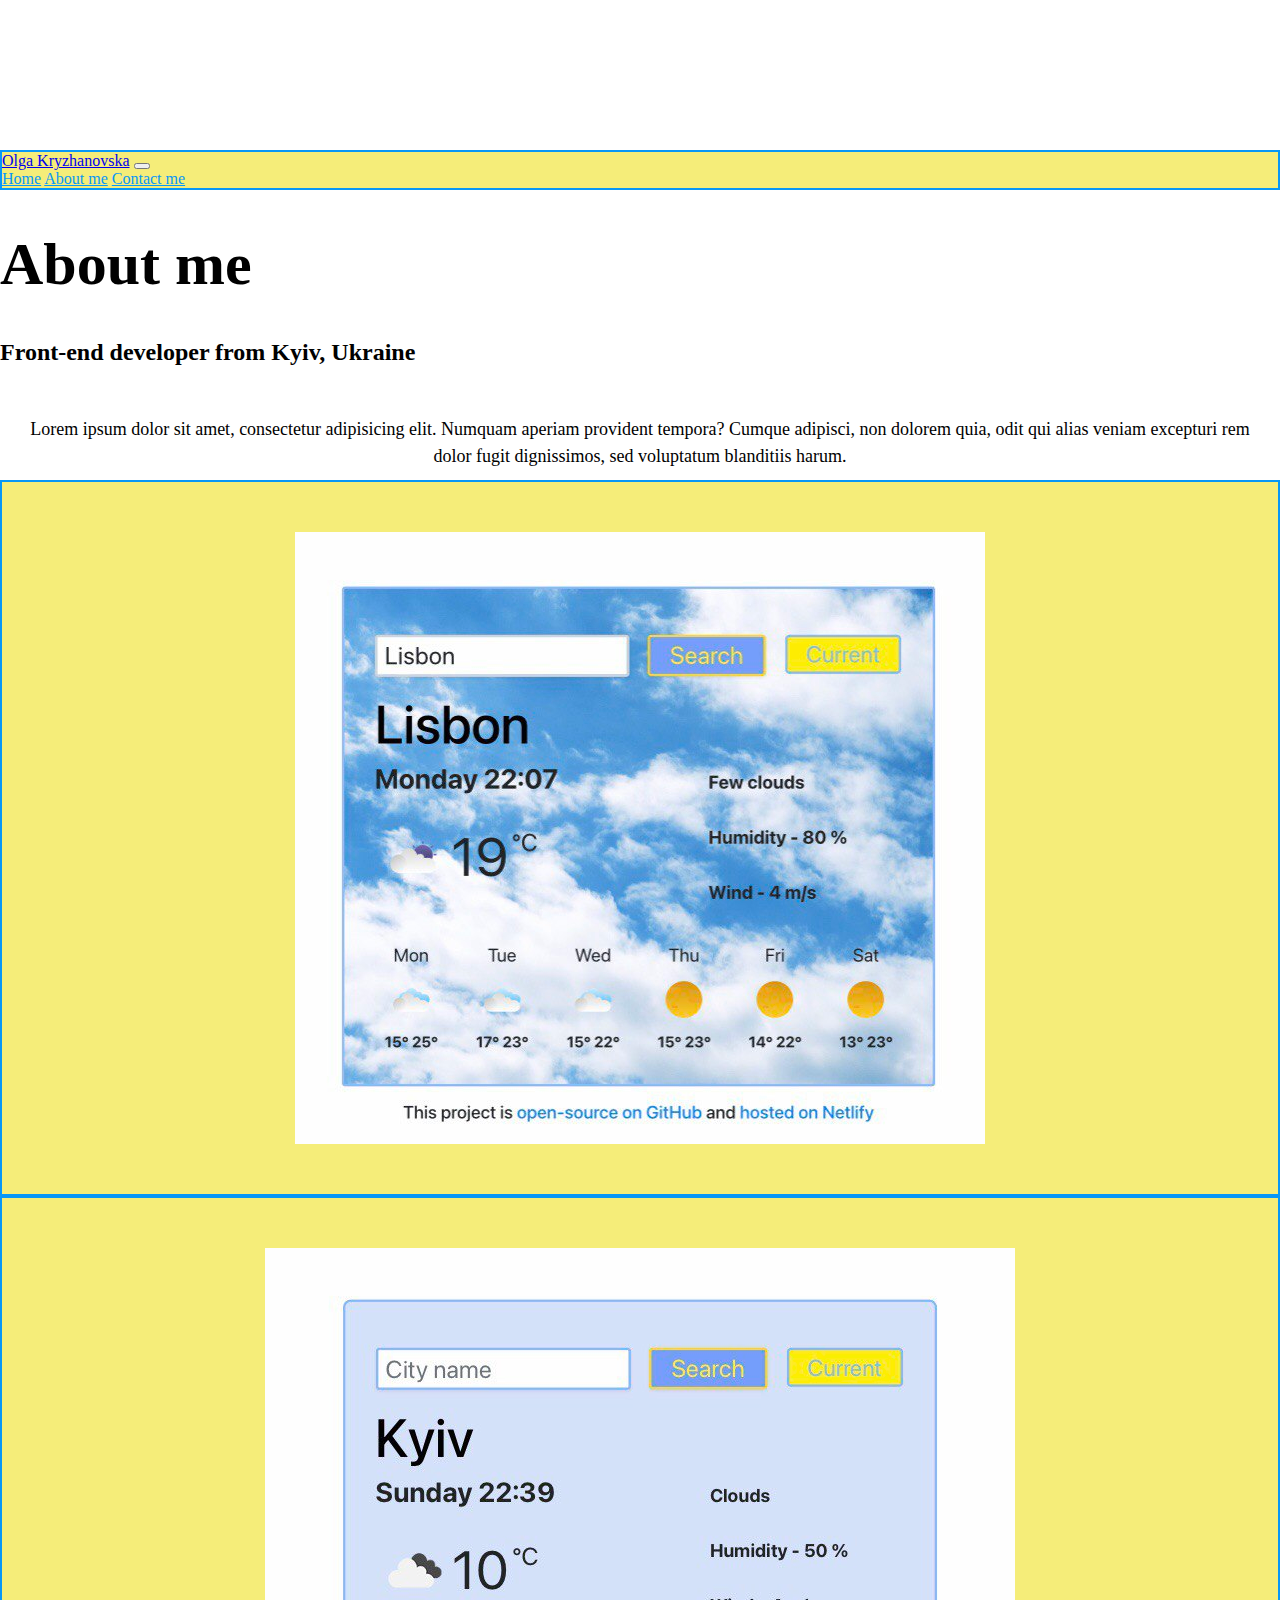
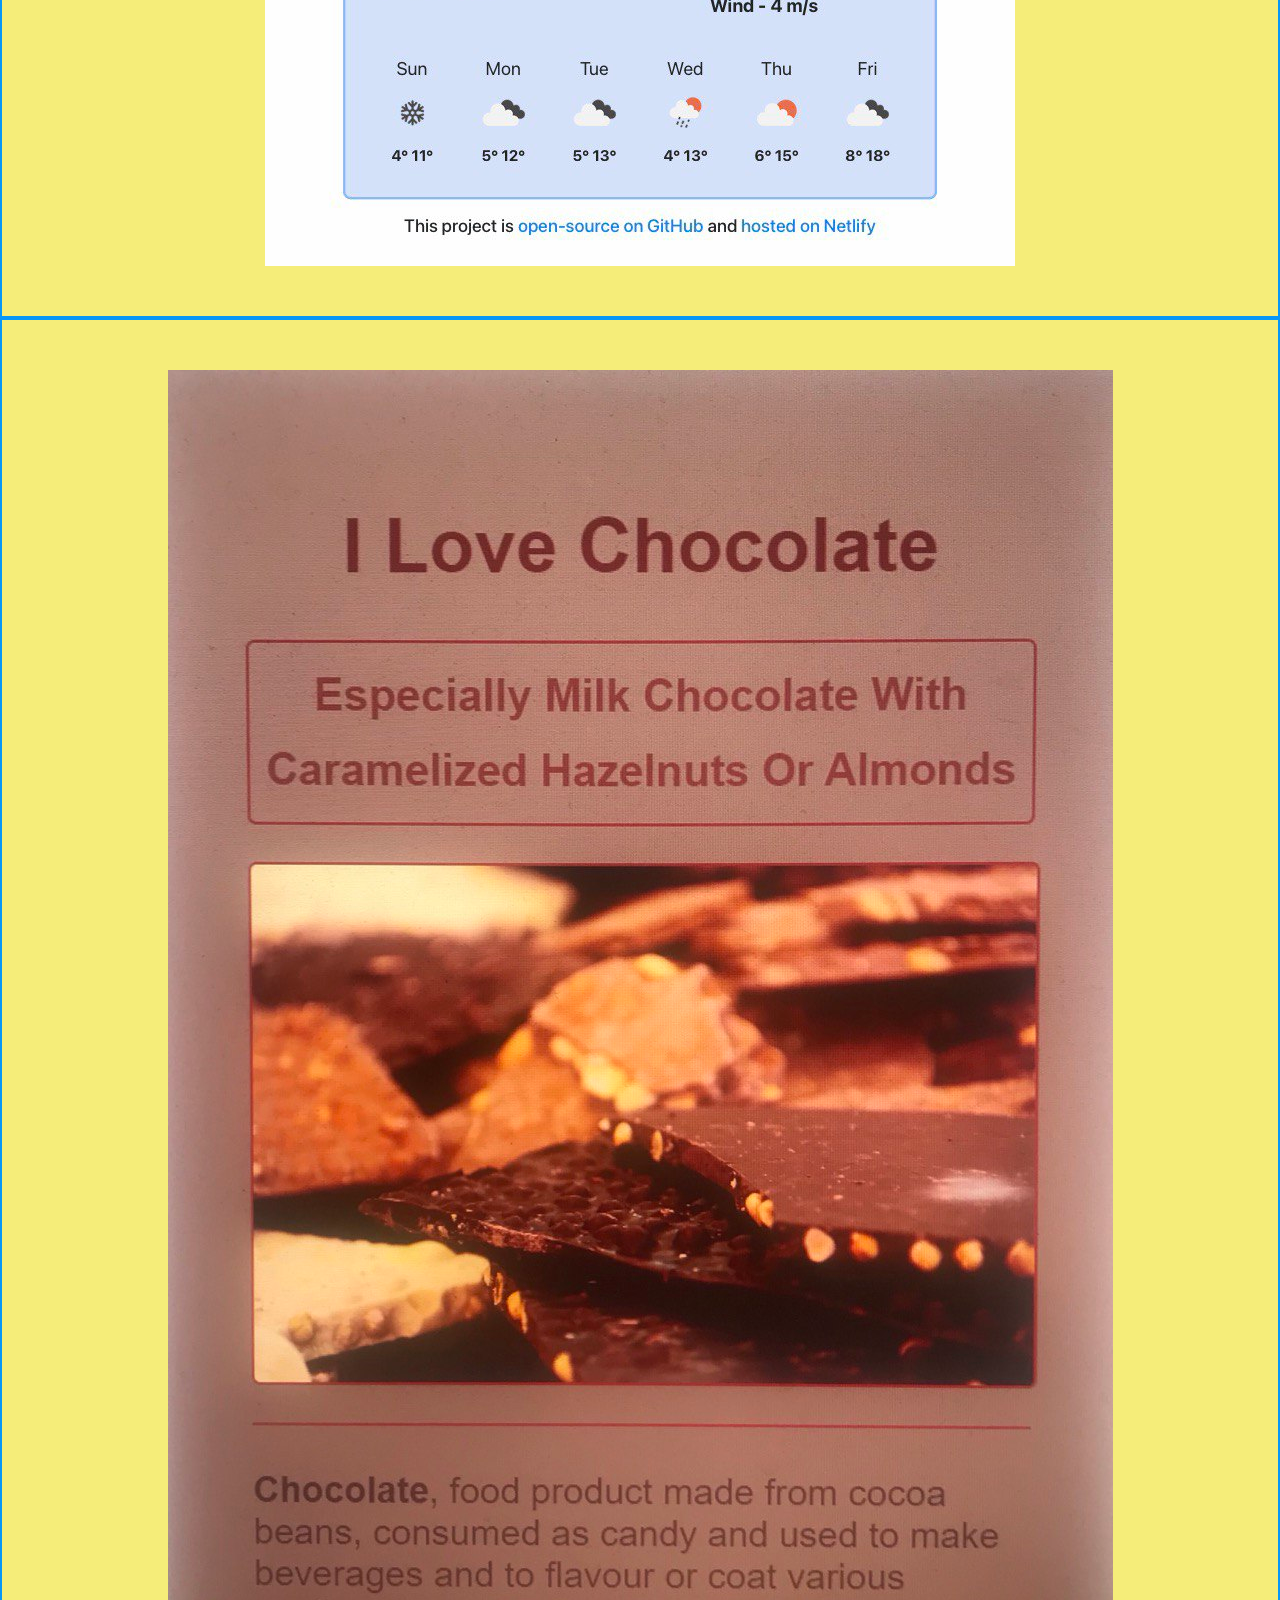
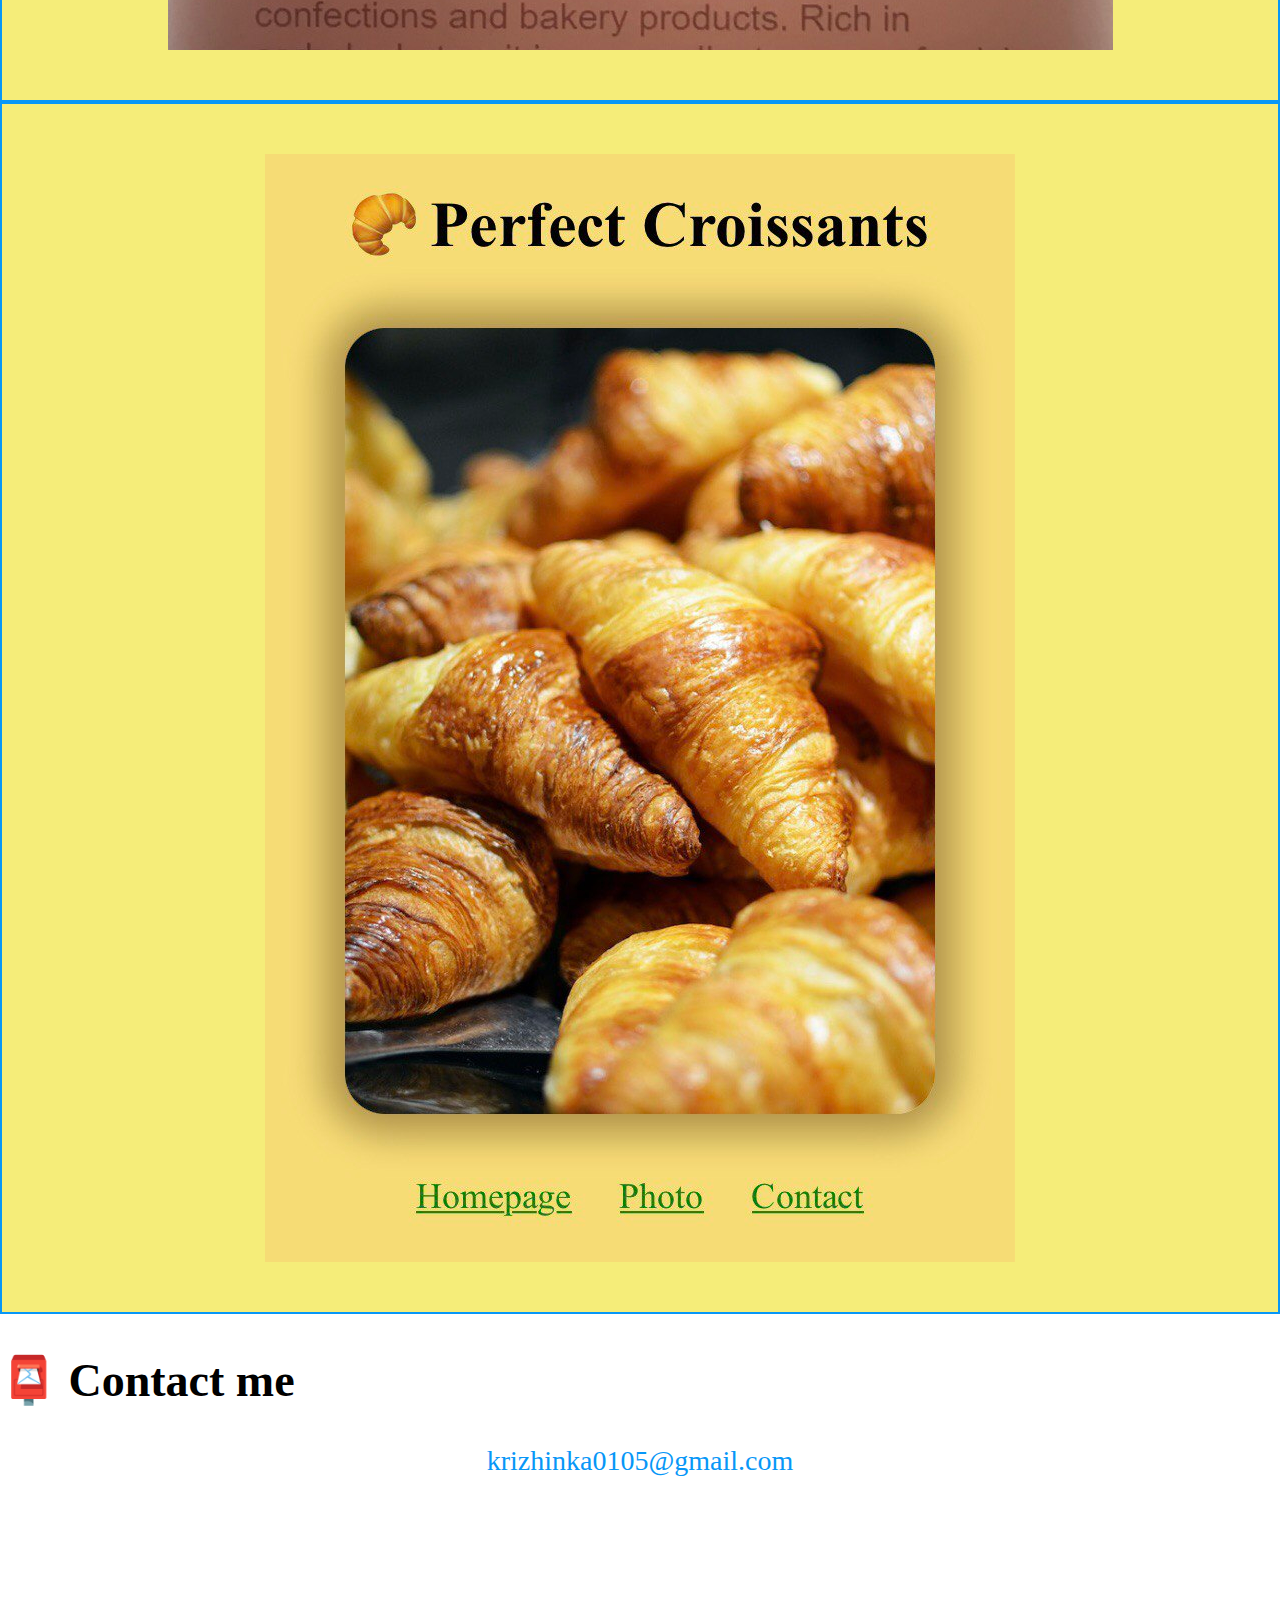
==== about.html @ 18823f18 "Added the basic project structure" ====
<!DOCTYPE html>
<html lang="en">

<head>
    <meta charset="UTF-8">
    <meta http-equiv="X-UA-Compatible" content="IE=edge">
    <meta name="viewport" content="width=device-width, initial-scale=1.0">
    <title>About Olga Kryzhanovska</title>

    <link href="https://cdn.jsdelivr.net/npm/bootstrap@5.3.0-alpha3/dist/css/bootstrap.min.css" rel="stylesheet"
        integrity="sha384-KK94CHFLLe+nY2dmCWGMq91rCGa5gtU4mk92HdvYe+M/SXH301p5ILy+dN9+nJOZ" crossorigin="anonymous">


    <script src="https://cdn.jsdelivr.net/npm/bootstrap@5.3.0-alpha3/dist/js/bootstrap.bundle.min.js"
        integrity="sha384-ENjdO4Dr2bkBIFxQpeoTz1HIcje39Wm4jDKdf19U8gI4ddQ3GYNS7NTKfAdVQSZe"
        crossorigin="anonymous"></script>


    <link href="src/styles.css" rel="stylesheet" type="text/css" />
</head>

<body>

    <nav class="navbar fixed-top navbar-expand-lg border bg-body-secondary">
        <div class="container">
            <a class="navbar-brand" href="index.html#hi">Olga Kryzhanovska</a>
            <button class="navbar-toggler text-primary" type="button" data-bs-toggle="collapse"
                data-bs-target="#navbarNav" aria-controls="navbarNav" aria-expanded="false"
                aria-label="Toggle navigation">
                <span class="navbar-toggler-icon"></span>
            </button>
            <div class="collapse navbar-collapse" id="navbarNav">
                <div class="navbar-nav">
                    <a class="nav-link text-primary" href="index.html">Home</a>
                    <a class="nav-link active fw-bold text-primary" aria-current="page" href="about.html">About me</a>
                    <a class="nav-link text-primary" href="about.html#contact-me">Contact me</a>
                </div>
            </div>
        </div>
    </nav>





    <h1 class="text-center m-0">About me</h1>
    <h3 class="text-center m-0">Front-end developer from Kyiv, Ukraine</h3>


    <div class="information-about-me text-center">

        <p class="about">

            Lorem ipsum dolor sit amet, consectetur adipisicing elit. Numquam aperiam provident tempora? Cumque
            adipisci, non
            dolorem quia, odit qui alias veniam excepturi rem dolor fugit dignissimos, sed voluptatum blanditiis
            harum.
        </p>

    </div>


    <div class="container">

        <div class="row mt-5">

            <div class="col-sm-3 mb-5">
                <div class="card p-3 bg-body-secondary shadow h-100">

                    <img src="images/my-new-weather-project.jpg" class="img-fluid shadow rounded">

                </div>
            </div>

            <div class="col-sm-3 mb-5">
                <div class="card p-3 bg-body-secondary shadow  h-100">
                    <img src="images/my-weather-project.jpg" class="img-fluid shadow rounded">
                </div>
            </div>

            <div class="col-sm-3 mb-5">
                <div class="card p-3 bg-body-secondary shadow h-100">

                    <img src="images/chocolate-project.jpg" class="img-fluid m-0 shadow rounded">
                </div>

            </div>

            <div class="col-sm-3 mb-5">
                <div class="card p-3 bg-body-secondary shadow h-100">

                    <img src="images/croissant-project.jpg" class="img-fluid m-0 shadow rounded">
                </div>

            </div>

        </div>



        <div id="contact-me">
            <h2 class="text-center m-0">📮 Contact me</h2>
            <a href="mailto:krizhinka0105@gmail.com" class="email-link">krizhinka0105@gmail.com</a>
        </div>

</body>

</html>
---- src/styles.css ----
:root {
  --font-family: "Times New Roman", Times, serif;
  --primary-color: #0797f7;
  --secondary-color: #f5ed79;
  --box-shadow: 0 5px 10px rgba(0, 0, 0, 0.5);
  --border-radius: 5px;
}

body {
  display: block;
  /* max-width: 800px; */
  font-family: var(--font-family);
  margin: 150px auto;
}

/*  
h1,
h2,
h3 {
  text-align: center;
  margin: 0px;
}

*/

h1 {
  font-size: 60px;
}

h2 {
  font-size: 46px;
}

h3 {
  font-size: 24px;
}

.navbar.border {
  border: 2px solid var(--primary-color) !important;
}

.img-fluid {
  display: block;
  margin: 50px auto;
  max-width: 100%;
  height: auto;
}

.my-links {
  display: flex;
  margin-top: 40px;
  justify-content: center;
}

.contact-me-link {
  border: 2px solid var(--secondary-color);
  border-radius: var(--border-radius);
  padding: 20px;
  margin-right: 20px;
  text-decoration: none;
  font-size: 18px;
  text-transform: capitalize;
  color: var(--secondary-color);
  background: var(--primary-color);
  cursor: pointer;
}

.project-link {
  border: 2px solid var(--secondary-color);
  border-radius: var(--border-radius);
  padding: 20px;
  text-decoration: none;
  font-size: 18px;
  text-transform: capitalize;
  color: var(--secondary-color);
  background: var(--primary-color);
  cursor: pointer;
}

.about-me-link {
  border: 2px solid var(--primary-color);
  border-radius: var(--border-radius);
  padding: 20px 25px;
  margin-left: 20px;
  text-decoration: none;
  font-size: 18px;
  text-transform: capitalize;
  color: var(--primary-color);
  background: var(--secondary-color);
  cursor: pointer;
}

.homepage-link {
  display: block;
  text-align: center;
  font-size: 18px;
  cursor: pointer;
  color: var(--primary-color);
}

.homepage-link:active {
  color: var(--primary-color);
}

.information-about-me {
  display: flex;
  justify-content: center;
  margin-top: 40px;
  border-radius: var(--border-radius);
}

p {
  display: block;
  text-align: left;
  font-size: 18px;
  line-height: 1.5;
}

p.about {
  display: flex;
  text-align: center;
  font-size: 18px;
  line-height: 1.5;
  margin: 10px;
}

.email-link {
  display: flex;
  justify-content: center;
  font-size: 28px;
  color: var(--primary-color);
  cursor: pointer;
  text-decoration: none;
}

.bg-body-secondary {
  background: var(--secondary-color) !important;
}

div.bg-body-secondary {
  border: 2px solid var(--primary-color);
}

.text-primary {
  color: var(--primary-color) !important;
}

.email-link:hover {
  text-decoration: underline;
}
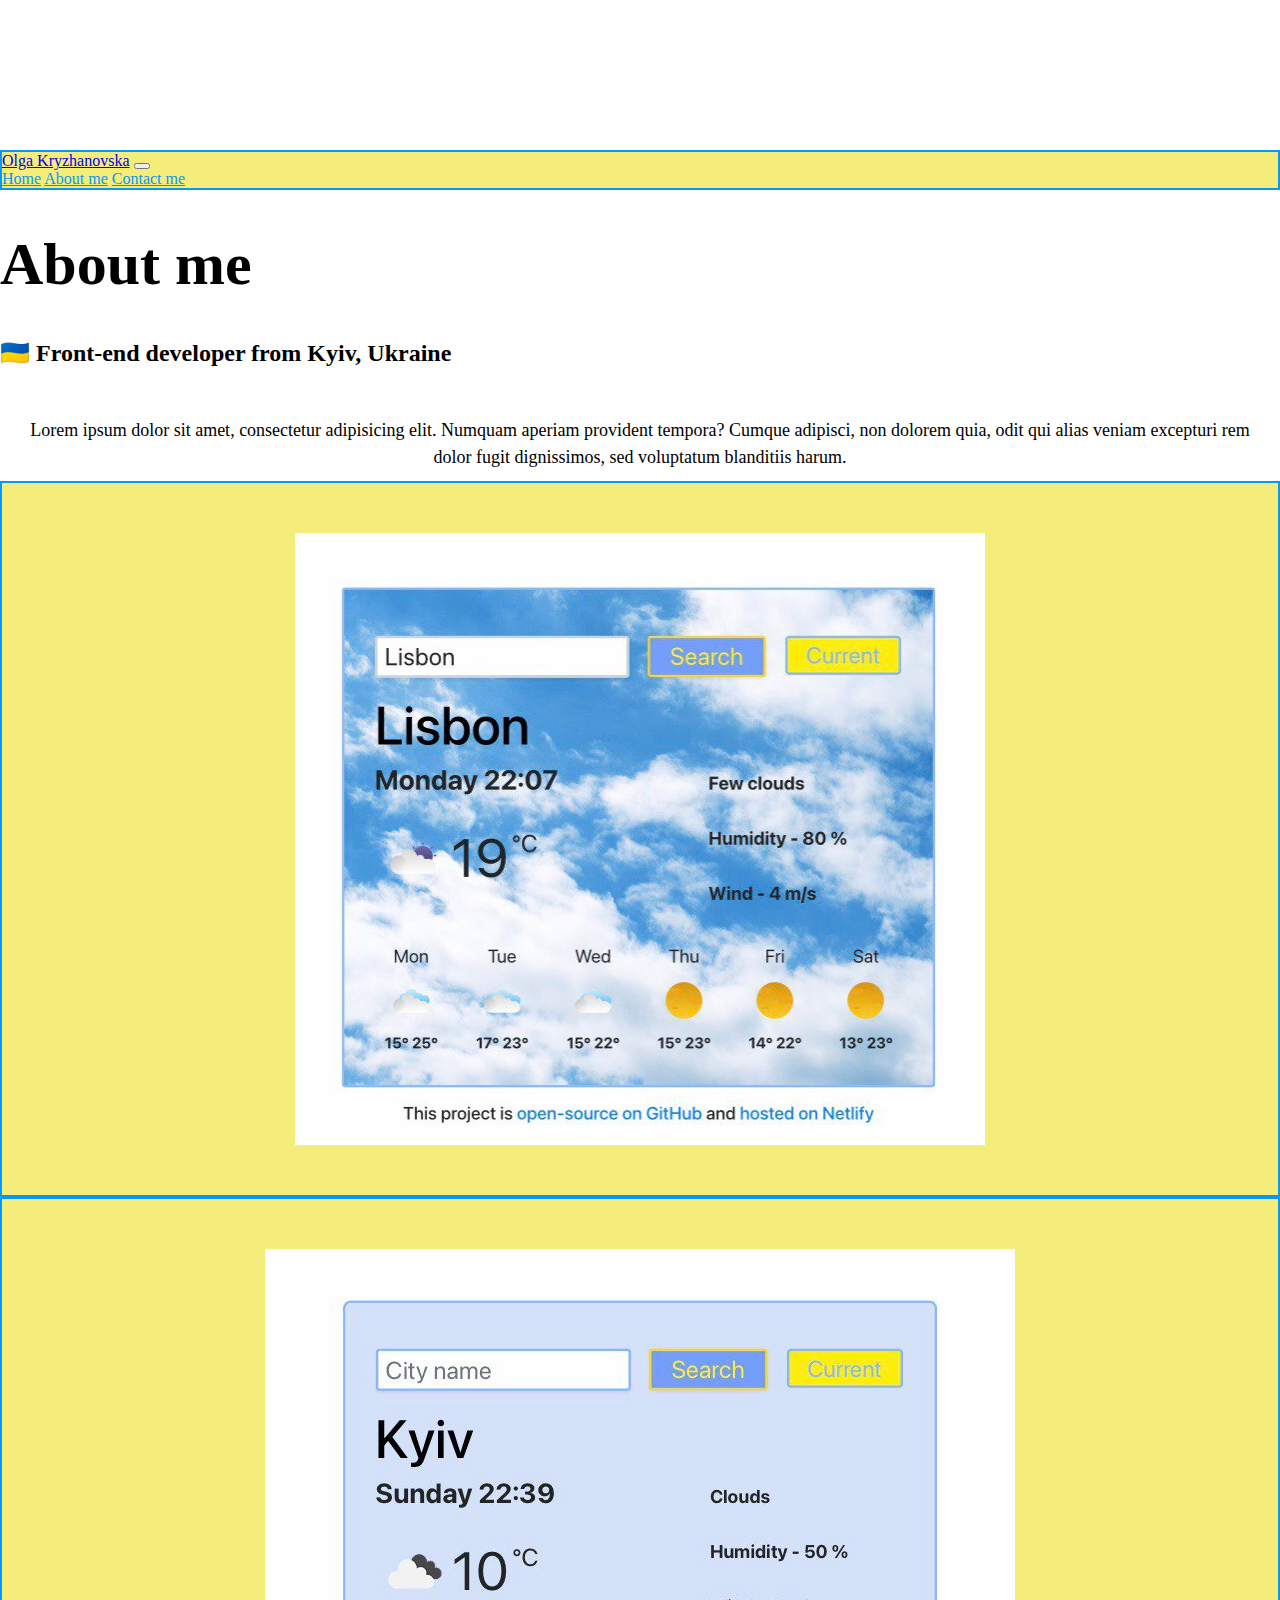
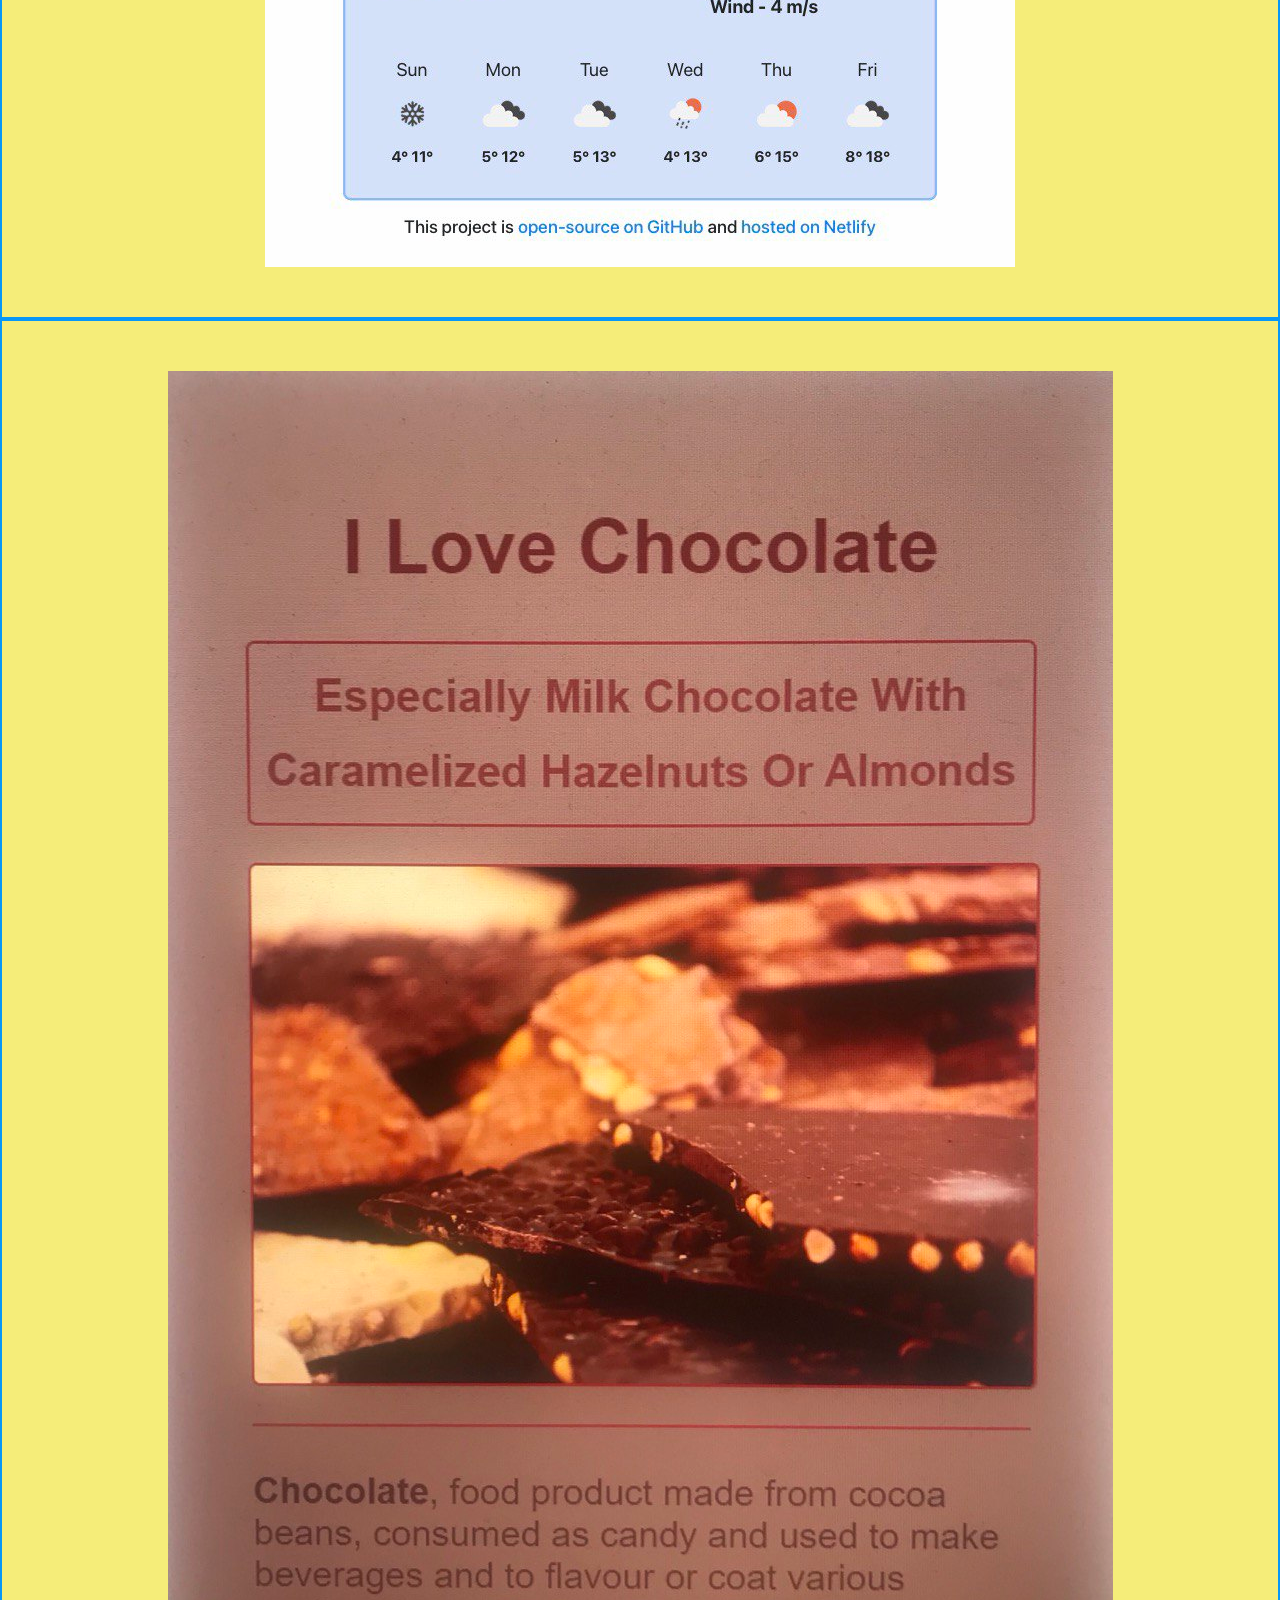
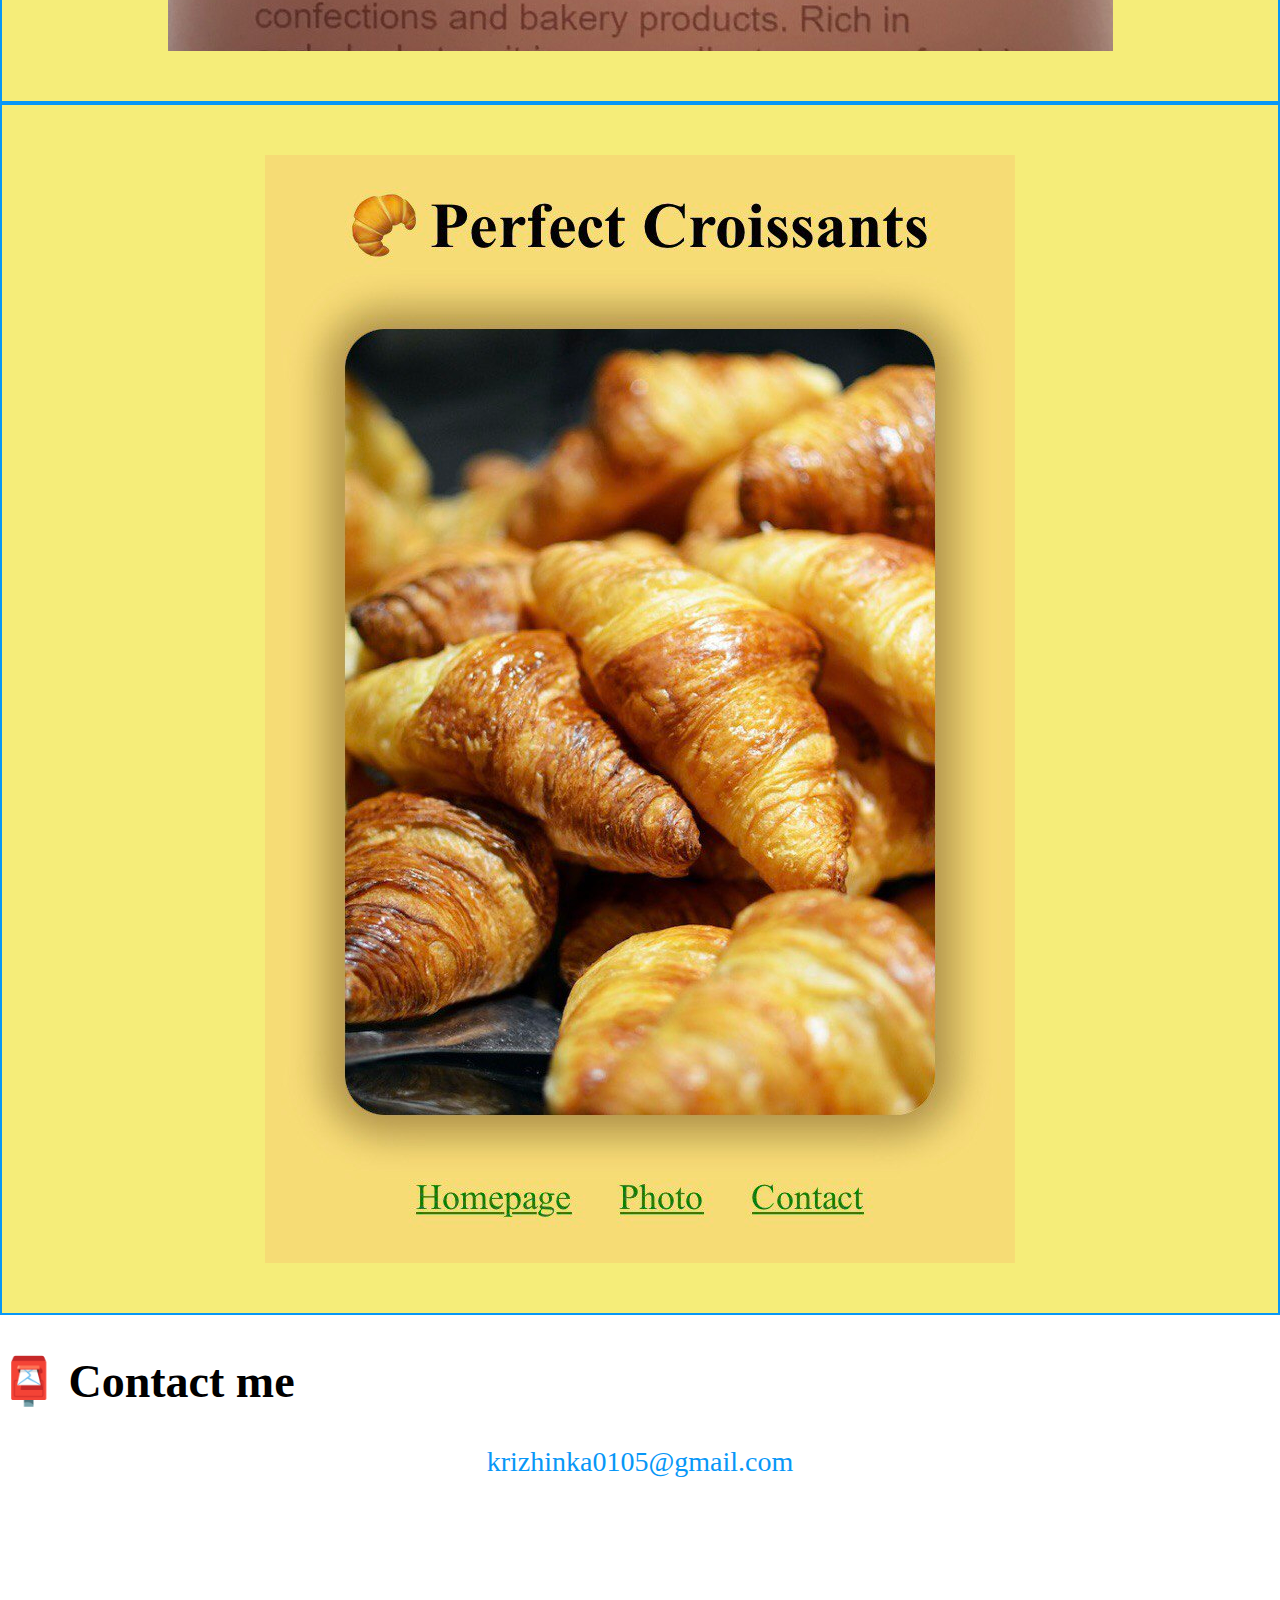
==== commit e8509a5b: "Installed LiveServer settings and made website SEO friendly" ====
--- a/about.html
+++ b/about.html
@@ -5,7 +5,10 @@
     <meta charset="UTF-8">
     <meta http-equiv="X-UA-Compatible" content="IE=edge">
     <meta name="viewport" content="width=device-width, initial-scale=1.0">
-    <title>About Olga Kryzhanovska</title>
+
+
+    <title>About me - Olga Kryzhanovska</title>
+    <meta name="description" content="About Olga Kryzhanovska, front-end developer based in Kyiv, Ukraine">
 
     <link href="https://cdn.jsdelivr.net/npm/bootstrap@5.3.0-alpha3/dist/css/bootstrap.min.css" rel="stylesheet"
         integrity="sha384-KK94CHFLLe+nY2dmCWGMq91rCGa5gtU4mk92HdvYe+M/SXH301p5ILy+dN9+nJOZ" crossorigin="anonymous">
@@ -16,14 +19,14 @@
         crossorigin="anonymous"></script>
 
 
-    <link href="src/styles.css" rel="stylesheet" type="text/css" />
+    <link href="/src/styles.css" rel="stylesheet" type="text/css" />
 </head>
 
 <body>
 
     <nav class="navbar fixed-top navbar-expand-lg border bg-body-secondary">
         <div class="container">
-            <a class="navbar-brand" href="index.html#hi">Olga Kryzhanovska</a>
+            <a class="navbar-brand" href="/#hi" title="Homepage - Olga Kryzhanovska projects">Olga Kryzhanovska</a>
             <button class="navbar-toggler text-primary" type="button" data-bs-toggle="collapse"
                 data-bs-target="#navbarNav" aria-controls="navbarNav" aria-expanded="false"
                 aria-label="Toggle navigation">
@@ -31,9 +34,11 @@
             </button>
             <div class="collapse navbar-collapse" id="navbarNav">
                 <div class="navbar-nav">
-                    <a class="nav-link text-primary" href="index.html">Home</a>
-                    <a class="nav-link active fw-bold text-primary" aria-current="page" href="about.html">About me</a>
-                    <a class="nav-link text-primary" href="about.html#contact-me">Contact me</a>
+                    <a class="nav-link text-primary" href="/" title="Homepage - Olga Kryzhanovska projects">Home</a>
+                    <a class="nav-link active fw-bold text-primary" aria-current="page" href="/about.html"
+                        title="About Olga Kryzhanovska">About me</a>
+                    <a class="nav-link text-primary" href="/about.html#contact-me"
+                        title="Contact Olga Kryzhanovska">Contact me</a>
                 </div>
             </div>
         </div>
@@ -44,7 +49,7 @@
 
 
     <h1 class="text-center m-0">About me</h1>
-    <h3 class="text-center m-0">Front-end developer from Kyiv, Ukraine</h3>
+    <h3 class="text-center m-0">🇺🇦 Front-end developer from Kyiv, Ukraine</h3>
 
 
     <div class="information-about-me text-center">
@@ -67,21 +72,21 @@
             <div class="col-sm-3 mb-5">
                 <div class="card p-3 bg-body-secondary shadow h-100">
 
-                    <img src="images/my-new-weather-project.jpg" class="img-fluid shadow rounded">
+                    <img src="/images/my-new-weather-project.jpg" class="img-fluid shadow rounded" alt="New weather project" title="New weather project">
 
                 </div>
             </div>
 
             <div class="col-sm-3 mb-5">
                 <div class="card p-3 bg-body-secondary shadow  h-100">
-                    <img src="images/my-weather-project.jpg" class="img-fluid shadow rounded">
+                    <img src="/images/my-weather-project.jpg" class="img-fluid shadow rounded" alt="Weather project" title="Weather project">
                 </div>
             </div>
 
             <div class="col-sm-3 mb-5">
                 <div class="card p-3 bg-body-secondary shadow h-100">
 
-                    <img src="images/chocolate-project.jpg" class="img-fluid m-0 shadow rounded">
+                    <img src="/images/chocolate-project.jpg" class="img-fluid m-0 shadow rounded" alt="Chocolate ptoject" title="Chocolate ptoject">
                 </div>
 
             </div>
@@ -89,7 +94,7 @@
             <div class="col-sm-3 mb-5">
                 <div class="card p-3 bg-body-secondary shadow h-100">
 
-                    <img src="images/croissant-project.jpg" class="img-fluid m-0 shadow rounded">
+                    <img src="/images/croissant-project.jpg" class="img-fluid m-0 shadow rounded" alt="Croissant-project" title="Croissant-project">
                 </div>
 
             </div>
@@ -100,7 +105,8 @@
 
         <div id="contact-me">
             <h2 class="text-center m-0">📮 Contact me</h2>
-            <a href="mailto:krizhinka0105@gmail.com" class="email-link">krizhinka0105@gmail.com</a>
+            <a href="mailto:krizhinka0105@gmail.com" class="email-link"
+                title="Contact Olga Kryzhanovska">krizhinka0105@gmail.com</a>
         </div>
 
 </body>
--- a/src/styles.css
+++ b/src/styles.css
@@ -44,6 +44,7 @@
   margin: 50px auto;
   max-width: 100%;
   height: auto;
+  cursor: pointer;
 }
 
 .my-links {
